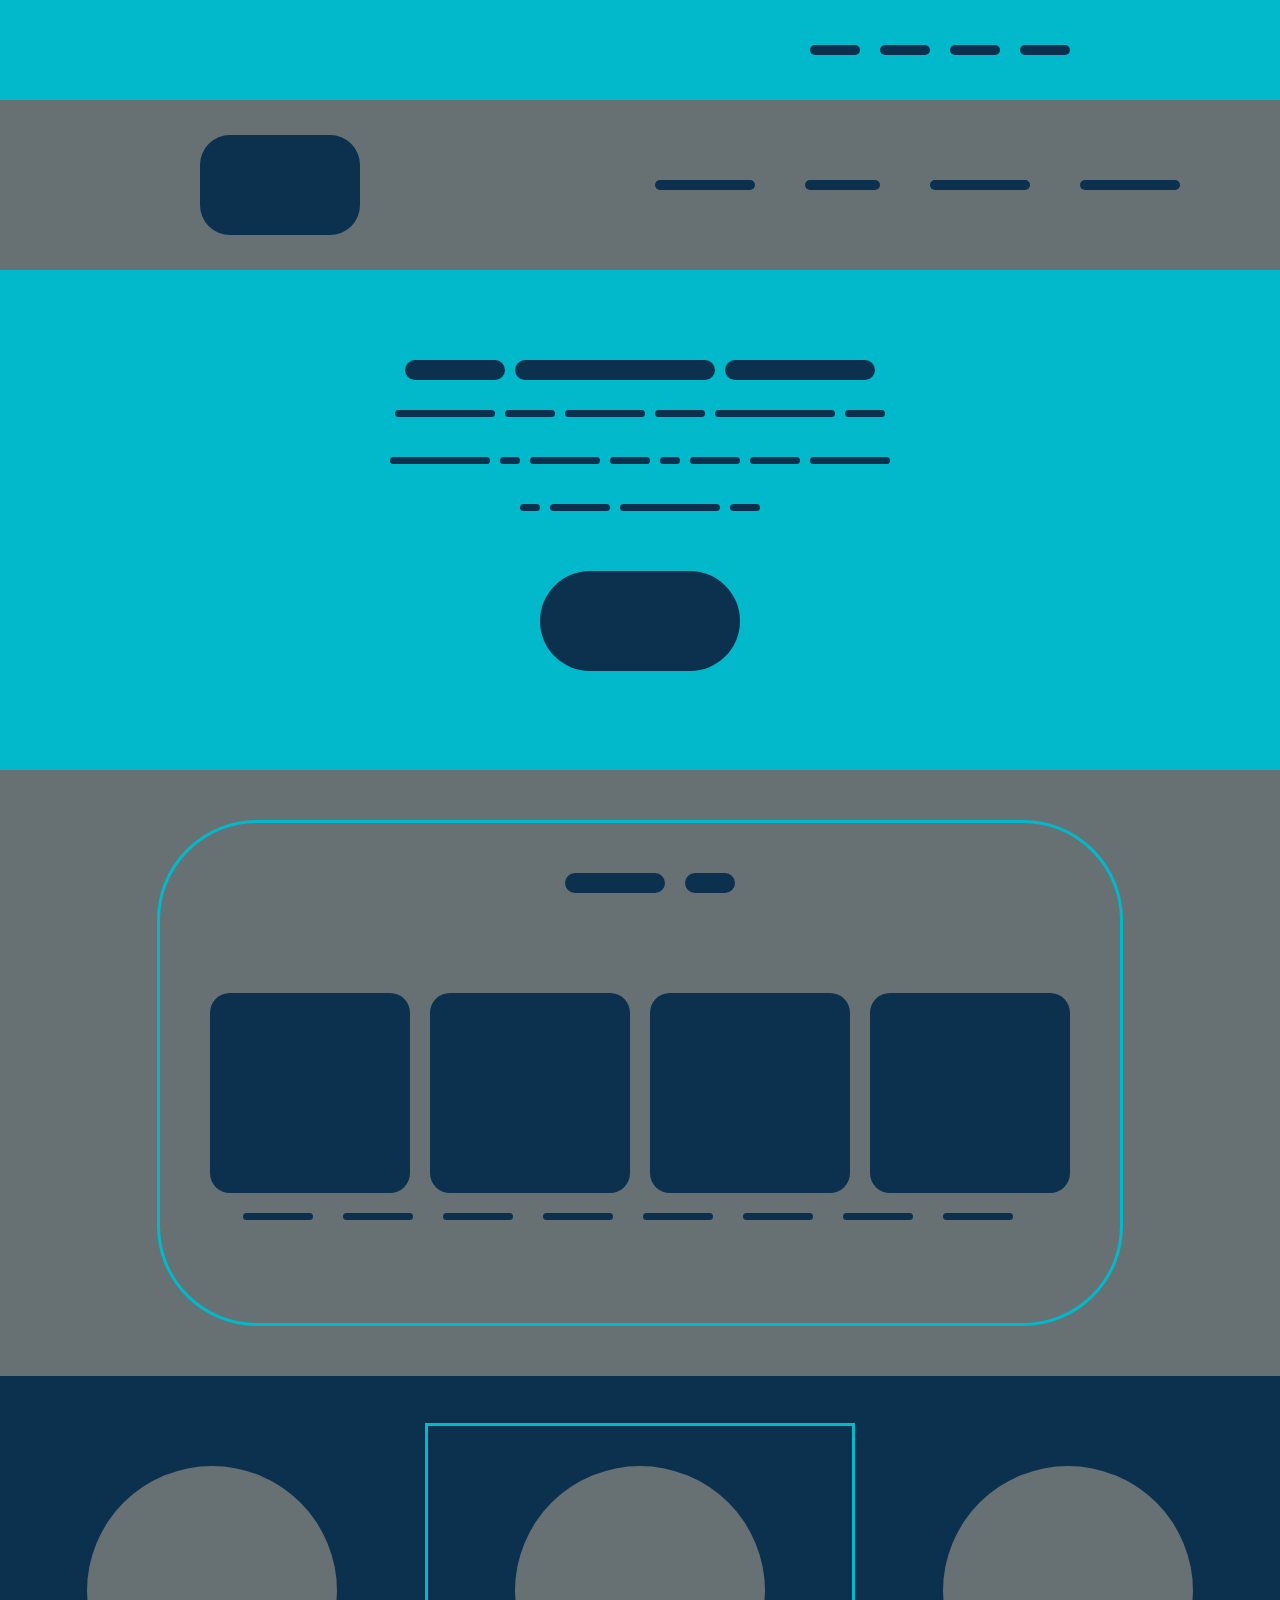
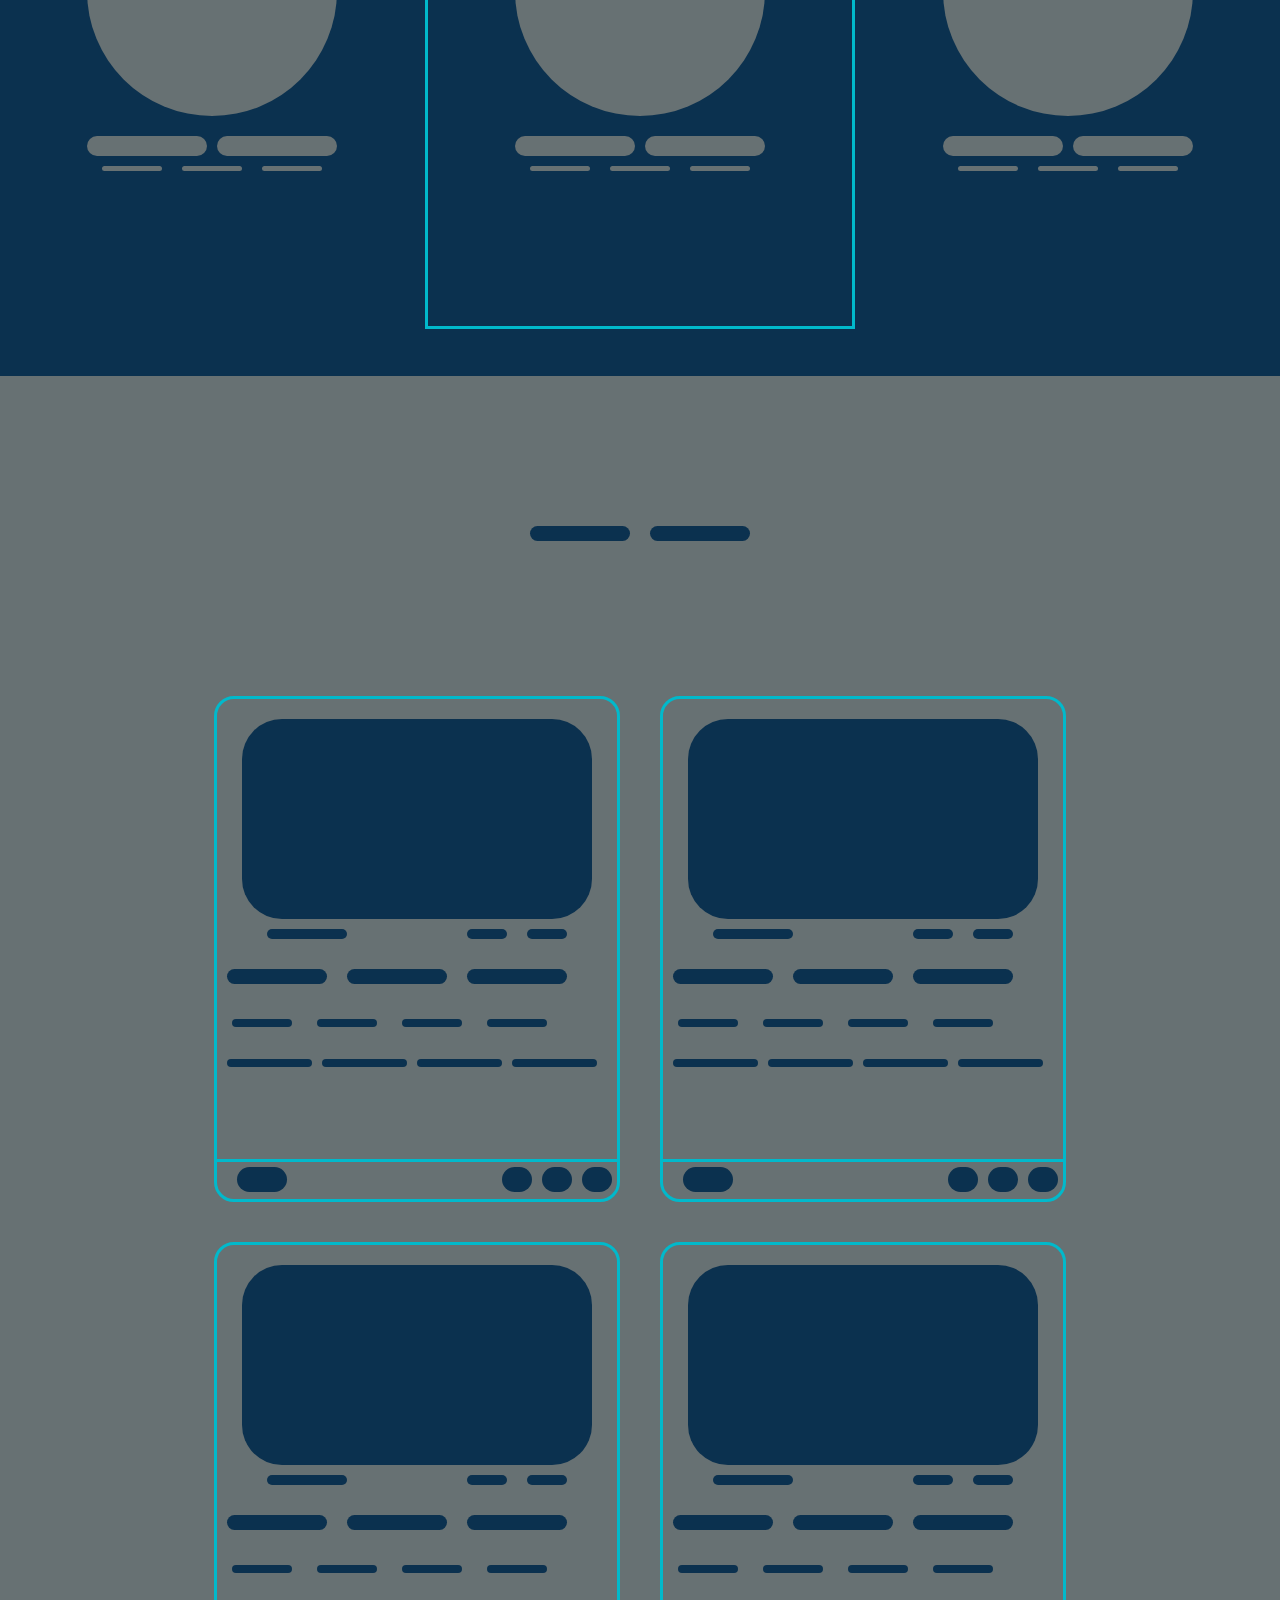
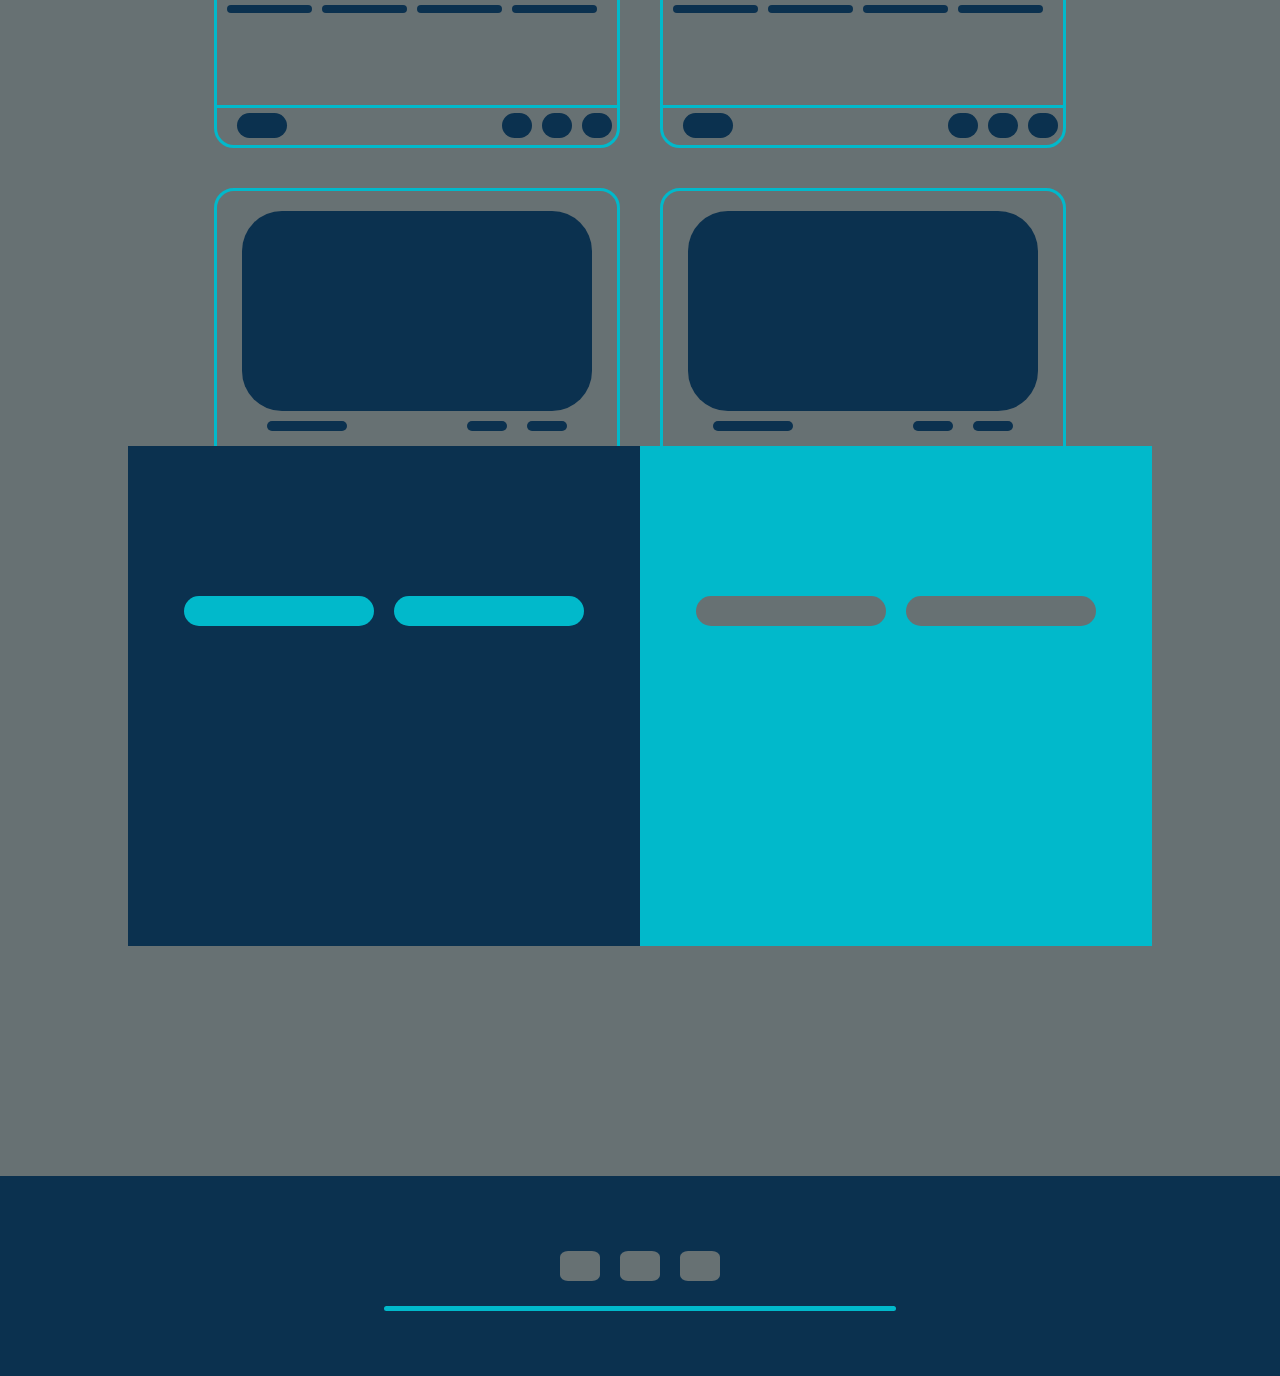
==== flexPractica/flex4PR.html @ 01e8dcb4 "Практика lesson4 , але ще без адаптивної верстки." ====
<!doctype html>
<html lang="en">
<head>
    <meta charset="UTF-8">
    <meta name="viewport"
          content="width=device-width, user-scalable=no, initial-scale=1.0, maximum-scale=1.0, minimum-scale=1.0">
    <meta http-equiv="X-UA-Compatible" content="ie=edge">
    <link rel="stylesheet" href="flex4prStyle.css">
    <title>Flex 4 PR</title>
</head>
<body>
<header class="header">
    <div class="all-menu-header">
        <div class="header-box"></div>
        <div class="header-box"></div>
        <div class="header-box"></div>
        <div class="header-box"></div>
    </div>
</header>

<div class="box-title-menu">
    <div class="title-menu-left"></div>
    <div class="title-menu-right">
        <div class="title-menu-box-1"></div>
        <div class="title-menu-box-2"></div>
        <div class="title-menu-box-1"></div>
        <div class="title-menu-box-1"></div>
    </div>
</div>

<div class="about-product">
    <div class="product-box-1">
        <div class="product__min-box-1__1"></div>
        <div class="product__min-box-1__2"></div>
        <div class="product__min-box-1__3"></div>
    </div>
    <div class="product-box-2">
        <div class="product-box-2-min-1"></div>
        <div class="product-box-2-min-2"></div>
        <div class="product-box-2-min-3"></div>
        <div class="product-box-2-min-4"></div>
        <div class="product-box-2-min-5"></div>
        <div class="product-box-2-min-6"></div>
    </div>
    <div class="product-box-3">
        <div class="product-box-3-min-1"></div>
        <div class="product-box-3-min-2"></div>
        <div class="product-box-3-min-3"></div>
        <div class="product-box-3-min-4"></div>
        <div class="product-box-3-min-5"></div>
        <div class="product-box-3-min-6"></div>
        <div class="product-box-3-min-7"></div>
        <div class="product-box-3-min-8"></div>
    </div>
    <div class="product-box-4">
        <div class="product-box-4-min-1"></div>
        <div class="product-box-4-min-2"></div>
        <div class="product-box-4-min-3"></div>
        <div class="product-box-4-min-4"></div>
    </div>
    <div class="product-box-5">
        <div class="product-box-5-min-1"></div>
    </div>
</div>

<div class="image-all">
    <div class="all-image-menu">
        <div class="image-header">
            <div class="image-header-1"></div>
            <div class="image-header-2"></div>
        </div>
        <div class="all-image-box">
            <div class="box-image-1"></div>
            <div class="box-image-1"></div>
            <div class="box-image-1"></div>
            <div class="box-image-1"></div>
        </div>
        <div class="about-image">
            <div class="about-image margin-top">
                <div class="footer-image"></div>
                <div class="footer-image"></div>
            </div>
            <div class="about-image">
                <div class="footer-image"></div>
                <div class="footer-image"></div>
            </div>
            <div class="about-image">
                <div class="footer-image"></div>
                <div class="footer-image"></div>
            </div>
            <div class="about-image">
                <div class="footer-image"></div>
                <div class="footer-image"></div>
            </div>
        </div>
    </div>
</div>

<div class="product__2">
    <div class="product-2-content-box1">
        <div class="product__2__min__box-1"></div>
        <div class="product__2__about_product">
            <div class="product__2__info"></div>
            <div class="product__2__info"></div>
            <div class="product__2__info"></div>

        </div>
        <div class="product__2__min__info">
            <div class="all__min__info__product__2"></div>
            <div class="all__min__info__product__2"></div>
        </div>
    </div>
    <div class="product-2-content-box2">
        <div class="product__2__min__box-1"></div>
        <div class="product__2__about_product">
            <div class="product__2__info"></div>
            <div class="product__2__info"></div>
            <div class="product__2__info"></div>

        </div>
        <div class="product__2__min__info">
            <div class="all__min__info__product__2"></div>
            <div class="all__min__info__product__2"></div>
        </div>
    </div>
    <div class="product-2-content-box3">
        <div class="product__2__min__box-1"></div>
        <div class="product__2__about_product">
            <div class="product__2__info"></div>
            <div class="product__2__info"></div>
            <div class="product__2__info"></div>
        </div>
        <div class="product__2__min__info">
            <div class="all__min__info__product__2"></div>
            <div class="all__min__info__product__2"></div>
        </div>
    </div>
</div>

<div class="all__menu">
    <div class="all_menu__header">
        <div class="all__menu__min__box"></div>
        <div class="all__menu__min__box"></div>
    </div>
    <div class="all__boxes">
        <div class="info__product__card">
            <div class="img_product_card"></div>
            <div class="header__info__card">
                <div class="left__box_min__info"></div>
                <div class="right__box_min__info"></div>
                <div class="right__box_min__info"></div>
            </div>
            <div class="main__info__card">
                <div class="main_info__left_card"></div>
                <div class="main_info__left_card"></div>
                <div class="main_info__left_card"></div>
            </div>
            <div class="min__info__product__card">
                <div class="min__info__box"></div>
                <div class="min__info__box"></div>
                <div class="min__info__box"></div>
                <div class="min__info__box"></div>
            </div>
            <div class="min__info__footer">
                <div class="min__info__footer__box"></div>
                <div class="min__info__footer__box"></div>
                <div class="min__info__footer__box"></div>
                <div class="min__info__footer__box"></div>
            </div>
            <div class="card__footer">
                <div class="card__footer__left"></div>
                <div class="card__footer__right">
                    <div class="card__footer__right__min__box"></div>
                    <div class="card__footer__right__min__box"></div>
                    <div class="card__footer__right__min__box"></div>
                </div>
            </div>
        </div>
        <div class="info__product__card">
            <div class="img_product_card"></div>
            <div class="header__info__card">
                <div class="left__box_min__info"></div>
                <div class="right__box_min__info"></div>
                <div class="right__box_min__info"></div>
            </div>
            <div class="main__info__card">
                <div class="main_info__left_card"></div>
                <div class="main_info__left_card"></div>
                <div class="main_info__left_card"></div>
            </div>
            <div class="min__info__product__card">
                <div class="min__info__box"></div>
                <div class="min__info__box"></div>
                <div class="min__info__box"></div>
                <div class="min__info__box"></div>
            </div>
            <div class="min__info__footer">
                <div class="min__info__footer__box"></div>
                <div class="min__info__footer__box"></div>
                <div class="min__info__footer__box"></div>
                <div class="min__info__footer__box"></div>
            </div>
            <div class="card__footer">
                <div class="card__footer__left"></div>
                <div class="card__footer__right">
                    <div class="card__footer__right__min__box"></div>
                    <div class="card__footer__right__min__box"></div>
                    <div class="card__footer__right__min__box"></div>
                </div>
            </div>
        </div>
        <div class="info__product__card">
            <div class="img_product_card"></div>
            <div class="header__info__card">
                <div class="left__box_min__info"></div>
                <div class="right__box_min__info"></div>
                <div class="right__box_min__info"></div>
            </div>
            <div class="main__info__card">
                <div class="main_info__left_card"></div>
                <div class="main_info__left_card"></div>
                <div class="main_info__left_card"></div>
            </div>
            <div class="min__info__product__card">
                <div class="min__info__box"></div>
                <div class="min__info__box"></div>
                <div class="min__info__box"></div>
                <div class="min__info__box"></div>
            </div>
            <div class="min__info__footer">
                <div class="min__info__footer__box"></div>
                <div class="min__info__footer__box"></div>
                <div class="min__info__footer__box"></div>
                <div class="min__info__footer__box"></div>
            </div>
            <div class="card__footer">
                <div class="card__footer__left"></div>
                <div class="card__footer__right">
                    <div class="card__footer__right__min__box"></div>
                    <div class="card__footer__right__min__box"></div>
                    <div class="card__footer__right__min__box"></div>
                </div>
            </div>
        </div>
        <div class="info__product__card">
            <div class="img_product_card"></div>
            <div class="header__info__card">
                <div class="left__box_min__info"></div>
                <div class="right__box_min__info"></div>
                <div class="right__box_min__info"></div>
            </div>
            <div class="main__info__card">
                <div class="main_info__left_card"></div>
                <div class="main_info__left_card"></div>
                <div class="main_info__left_card"></div>
            </div>
            <div class="min__info__product__card">
                <div class="min__info__box"></div>
                <div class="min__info__box"></div>
                <div class="min__info__box"></div>
                <div class="min__info__box"></div>
            </div>
            <div class="min__info__footer">
                <div class="min__info__footer__box"></div>
                <div class="min__info__footer__box"></div>
                <div class="min__info__footer__box"></div>
                <div class="min__info__footer__box"></div>
            </div>
            <div class="card__footer">
                <div class="card__footer__left"></div>
                <div class="card__footer__right">
                    <div class="card__footer__right__min__box"></div>
                    <div class="card__footer__right__min__box"></div>
                    <div class="card__footer__right__min__box"></div>
                </div>
            </div>
        </div>
        <div class="info__product__card">
            <div class="img_product_card"></div>
            <div class="header__info__card">
                <div class="left__box_min__info"></div>
                <div class="right__box_min__info"></div>
                <div class="right__box_min__info"></div>
            </div>
            <div class="main__info__card">
                <div class="main_info__left_card"></div>
                <div class="main_info__left_card"></div>
                <div class="main_info__left_card"></div>
            </div>
            <div class="min__info__product__card">
                <div class="min__info__box"></div>
                <div class="min__info__box"></div>
                <div class="min__info__box"></div>
                <div class="min__info__box"></div>
            </div>
            <div class="min__info__footer">
                <div class="min__info__footer__box"></div>
                <div class="min__info__footer__box"></div>
                <div class="min__info__footer__box"></div>
                <div class="min__info__footer__box"></div>
            </div>
            <div class="card__footer">
                <div class="card__footer__left"></div>
                <div class="card__footer__right">
                    <div class="card__footer__right__min__box"></div>
                    <div class="card__footer__right__min__box"></div>
                    <div class="card__footer__right__min__box"></div>
                </div>
            </div>
        </div>
        <div class="info__product__card">
            <div class="img_product_card"></div>
            <div class="header__info__card">
                <div class="left__box_min__info"></div>
                <div class="right__box_min__info"></div>
                <div class="right__box_min__info"></div>
            </div>
            <div class="main__info__card">
                <div class="main_info__left_card"></div>
                <div class="main_info__left_card"></div>
                <div class="main_info__left_card"></div>
            </div>
            <div class="min__info__product__card">
                <div class="min__info__box"></div>
                <div class="min__info__box"></div>
                <div class="min__info__box"></div>
                <div class="min__info__box"></div>
            </div>
            <div class="min__info__footer">
                <div class="min__info__footer__box"></div>
                <div class="min__info__footer__box"></div>
                <div class="min__info__footer__box"></div>
                <div class="min__info__footer__box"></div>
            </div>
            <div class="card__footer">
                <div class="card__footer__left"></div>
                <div class="card__footer__right">
                    <div class="card__footer__right__min__box"></div>
                    <div class="card__footer__right__min__box"></div>
                    <div class="card__footer__right__min__box"></div>
                </div>
            </div>
        </div>
    </div>
    <div class="big__two__card__product">
        <div class="big__card__left">
            <div class="header__big__card__left">
                <div class="header__min__box__left"></div>
                <div class="header__min__box__left"></div>
            </div>
            <div class="left__card__info"></div>
        </div>
        <div class="big__card__right">
            <div class="header__big__card__right">
                <div class="header__min__box__right"></div>
                <div class="header__min__box__right"></div>
            </div>
        </div>
    </div>
</div>

<footer>
    <div class="footer__menu">
        <div class="footer__box"></div>
        <div class="footer__box"></div>
        <div class="footer__box"></div>
    </div>
    <div class="footer__stretch"></div>
</footer>

</body>
</html>
---- flexPractica/flex4prStyle.css ----
:root{
    --color--blue: #01b9cb;
    --color--gray: #677173;
    --color--dark--blue: #0b314f;
}
body{
    margin: 0;
}
.header {
    height: 100px;
    width: 100%;
    background: var(--color--blue);
    display: flex;
    justify-content: right;
    align-items: center;
}
.all-menu-header{
    margin-right: 200px;
    display: flex;
}
.header-box{
    height: 10px;
    width: 50px;
    background: var(--color--dark--blue);
    margin: 10px;
    border-radius: 50px;
}
.box-title-menu{
    height: 170px;
    width: 100%;
    background: var(--color--gray);
    display: flex;
    align-items: center;
}
.title-menu-left{
    height: 100px;
    width: 250px;
    background: var(--color--dark--blue);
    margin-left: 200px;
    border-radius: 30px;
}
.title-menu-right{
    height: 170px;
    width: 100%;
    display: flex;
    justify-content: right;
    align-items: center;
    margin-right: 100px;
}
.title-menu-box-1{
    height: 10px;
    width: 100px;
    background: var(--color--dark--blue);
    margin-left: 50px;
    border-radius: 50px;
}
.title-menu-box-2{
    height: 10px;
    width: 75px;
    background: var(--color--dark--blue);
    margin-left: 50px;
    border-radius: 50px;
}
.about-product{
    height: 500px;
    width: 100%;
    background: var(--color--blue);
}
.product-box-1{
    display: flex;
    justify-content: center;
    align-items: center;
    padding-top: 80px;
}
.product__min-box-1__1{
    height: 20px;
    width: 100px;
    background: var(--color--dark--blue);
    border-radius: 50px;
    margin: 10px 5px 30px 5px;
}
.product__min-box-1__2{
    height: 20px;
    width: 200px;
    background: var(--color--dark--blue);
    border-radius: 50px;
    margin: 10px 5px 30px 5px;
}
.product__min-box-1__3{
    height: 20px;
    width: 150px;
    background: var(--color--dark--blue);
    border-radius: 50px;
    margin: 10px 5px 30px 5px;
}
.product-box-2{
    display: flex;
    justify-content: center;
    align-items: center;
    column-gap: 10px;
}
.product-box-2-min-1{
    height: 7px;
    width: 100px;
    background: var(--color--dark--blue);
    border-radius: 50px;
}
.product-box-2-min-2{
    height: 7px;
    width: 50px;
    background: var(--color--dark--blue);
    border-radius: 50px;
}
.product-box-2-min-3{
    height: 7px;
    width: 80px;
    background: var(--color--dark--blue);
    border-radius: 50px;
}
.product-box-2-min-4{
    height: 7px;
    width: 50px;
    background: var(--color--dark--blue);
    border-radius: 50px;
}
.product-box-2-min-5{
    height: 7px;
    width: 120px;
    background: var(--color--dark--blue);
    border-radius: 50px;
}
.product-box-2-min-6{
    height: 7px;
    width: 40px;
    background: var(--color--dark--blue);
    border-radius: 50px;
}
.product-box-3{
    display: flex;
    justify-content: center;
    align-items: center;
    column-gap: 10px;
    margin: 40px 10px 10px 10px;
}
.product-box-3-min-1{
    height: 7px;
    width: 100px;
    background: var(--color--dark--blue);
    border-radius: 50px;
}
.product-box-3-min-2{
    height: 7px;
    width: 20px;
    background: var(--color--dark--blue);
    border-radius: 50px;
}
.product-box-3-min-3{
    height: 7px;
    width: 70px;
    background: var(--color--dark--blue);
    border-radius: 50px;
}
.product-box-3-min-4{
    height: 7px;
    width: 40px;
    background: var(--color--dark--blue);
    border-radius: 50px;
}
.product-box-3-min-1{
    height: 7px;
    width: 100px;
    background: var(--color--dark--blue);
    border-radius: 50px;
}
.product-box-3-min-5{
    height: 7px;
    width: 20px;
    background: var(--color--dark--blue);
    border-radius: 50px;
}
.product-box-3-min-6{
    height: 7px;
    width: 50px;
    background: var(--color--dark--blue);
    border-radius: 50px;
}
.product-box-3-min-7{
    height: 7px;
    width: 50px;
    background: var(--color--dark--blue);
    border-radius: 50px;
}
.product-box-3-min-8{
    height: 7px;
    width: 80px;
    background: var(--color--dark--blue);
    border-radius: 50px;
}
.product-box-4{
    display: flex;
    justify-content: center;
    align-items: center;
    column-gap: 10px;
    margin-top: 40px;
}
.product-box-4-min-1{
    height: 7px;
    width: 20px;
    background: var(--color--dark--blue);
    border-radius: 50px;
}
.product-box-4-min-2{
    height: 7px;
    width: 60px;
    background: var(--color--dark--blue);
    border-radius: 50px;
}
.product-box-4-min-3{
    height: 7px;
    width: 100px;
    background: var(--color--dark--blue);
    border-radius: 50px;
}
.product-box-4-min-4{
    height: 7px;
    width: 30px;
    background: var(--color--dark--blue);
    border-radius: 50px;
}
.product-box-5{
    display: flex;
    justify-content: center;
    align-items: center;
    margin-top: 60px;
}
.product-box-5-min-1{
    height: 100px;
    width: 200px;
    background: var(--color--dark--blue);
    border-radius: 50px;
}
.image-all{
    width: 100%;
    background-color: var(--color--gray);
    display: flex;
}

.all-image-menu{
    height: 500px;
    width: 75%;
    border: 3px solid var(--color--blue);
    border-radius: 100px;
    margin: 50px auto;
}
.image-header{
    display: flex;
    margin-top: 50px;
    justify-content: center;
}
.image-header-1{
    height: 20px;
    width: 100px;
    background: var(--color--dark--blue);
    border-radius: 50px;
    margin: 0 20px 0 20px;
}
.image-header-2{
    height: 20px;
    width: 50px;
    background: var(--color--dark--blue);
    border-radius: 50px;
}
.all-image-box{
    display: flex;
    justify-content: center;
    column-gap: 20px;
    margin-top: 100px;
}
.box-image-1{
    height: 200px;
    width: 200px;
    background: var(--color--dark--blue);
    border-radius: 20px;
}
.about-image{
    display: flex;
    justify-content: center;
    margin-top: 10px;
    column-gap: 5px;
}
.footer-image{
    height: 7px;
    width: 50px;
    background: var(--color--dark--blue);
    border-radius: 20px;
    margin: 0 25px 0 0;
    padding: 0 50px 0 20px;
    box-sizing: border-box;
}
.margin-top{
    margin-top: 10px;
}
.product__2{
    height: 600px;
    width: 100%;
    background: var(--color--dark--blue);
    display: flex;
    justify-content: space-around;
    align-items: center;
}
.product-2-content-box1{
    height: 500px;
    width: 33.33%;
}
.product-2-content-box2{
    height: 500px;
    width: 33.33%;
    border: 3px solid var(--color--blue);
}
.product-2-content-box3{
    height: 500px;
    width: 33.33%;
}
.product__2__min__box-1{
    display: flex;
    margin: 40px auto 0 auto;
    height: 250px;
    width: 250px;
    border-radius: 50%;
    background: var(--color--gray);
}
.product__2__about_product{
    height: 20px;
    width: 100%;
    display: flex;
    justify-content: center;
    column-gap: 20px;
}
.product__2__info{
    height: 5px;
    width: 60px;
    background: var(--color--gray);
    border-radius: 20px;
    margin-top: 50px;
}
.product__2__min__info{
    height: 20px;
    width: 100%;
    display: flex;
    justify-content: center;
    column-gap: 10px;
}
.all__min__info__product__2{
    height: 20px;
    width: 120px;
    background: var(--color--gray);
    border-radius: 20px;
}
.all__menu{
    width: 100%;
    height: 2400px;
    background: var(--color--gray);
}
.all_menu__header{
    height: 20px;
    width: 100%;
    display: flex;
    justify-content: center;
    column-gap: 20px;
}
.all__menu__min__box{
    height: 15px;
    width: 100px;
    background: var(--color--dark--blue);
    margin-top: 150px;
    border-radius: 20px;
}
.all__boxes{
    width: 100%;
    height: 800px;
    display: flex;
    justify-content: center;
    flex-wrap: wrap;
    column-gap: 40px;
    row-gap: 40px;
    margin-top: 300px;
}
.info__product__card{
    height: 500px;
    width: 400px;
    border: 3px solid var(--color--blue);
    border-radius: 20px;
}
.img_product_card{
    height: 200px;
    width: 350px;
    display: flex;
    justify-content: center;
    background: var(--color--dark--blue);
    margin: 20px auto 0 auto;
    border-radius: 40px;
}
.header__info__card{
    display: flex;
    width: 100%;
    height: 10px;
    column-gap: 20px;
}
.left__box_min__info{
    height: 10px;
    width: 80px;
    background: var(--color--dark--blue);
    display: flex;
    margin: 10px 100px 0 50px;
    border-radius: 20px;
}
.right__box_min__info{
    height: 10px;
    width: 40px;
    display: flex;
    background: var(--color--dark--blue);
    border-radius: 20px;
    margin: 10px 0 10px 0;
}
.main__info__card{
    height: 30px;
    width: 100%;
    display: flex;
    margin-top: 40px;
    column-gap: 10px;
}
.main_info__left_card{
    height: 15px;
    width: 100px;
    background: var(--color--dark--blue);
    border-radius: 20px;
    margin-left: 10px;
}
.min__info__product__card{
    width: 100%;
    height: 20px;
    display: flex;
    margin-top: 20px;
    column-gap: 10px;
}
.min__info__box{
    height: 8px;
    width: 60px;
    background: var(--color--dark--blue);
    border-radius: 20px;
    margin-left: 15px;
}
.min__info__footer{
    width: 100%;
    height: 20px;
    display: flex;
    margin-top: 20px;
}
.min__info__footer__box{
    height: 8px;
    width: 85px;
    background: var(--color--dark--blue);
    border-radius: 20px;
    margin-left: 10px;
}
.card__footer{
    width: 100%;
    height: 30px;
    border-top: 3px solid var(--color--blue);
    display: flex;
    margin-top: 80px;
}
.card__footer__left{
    height: 25px;
    width: 60px;
    border-radius: 20px;
    background: var(--color--dark--blue);
    margin: 5px 0 0 20px;
}
.card__footer__right{
    height: 25px;
    width: 100%;
    display: flex;
    justify-content: right;
}
.card__footer__right__min__box{
    height: 25px;
    width: 30px;
    background: var(--color--dark--blue);
    border-radius: 20px;
    margin: 5px 5px 0 5px;
}
.big__two__card__product{
    height: 500px;
    width: 80%;
    margin: 550px auto 0 auto;
    display: flex;
}
.big__card__left{
    height: 500px;
    width: 50%;
    background: var(--color--dark--blue);
    display: flex;
}
.big__card__right{
    height: 500px;
    width: 50%;
    background: var(--color--blue);
}
.header__big__card__left{
    height: 30px;
    width: 400px;
    margin: 150px auto 0 auto;
    display: flex;
    column-gap: 20px;
}
.header__min__box__left{
    height: 30px;
    width: 200px;
    background: var(--color--blue);
    border-radius: 20px;
}
.header__big__card__right{
    height: 30px;
    width: 400px;
    margin: 150px auto 0 auto;
    display: flex;
    column-gap: 20px;
}
.header__min__box__right{
    height: 30px;
    width: 200px;
    background: var(--color--gray);
    border-radius: 20px;
}
footer{
    height: 200px;
    width: 100%;
    background: var(--color--dark--blue);
}
.footer__menu{
    height: 30px;
    width: 100%;
    display: flex;
    justify-content: center;
    align-items: center;
    column-gap: 20px;
}
.footer__box{
    height: 30px;
    width: 40px;
    background: var(--color--gray);
    margin-top: 150px;
    border-radius: 20%;
}
.footer__stretch{
    height: 5px;
    width: 40%;
    margin: 100px auto 0 auto;
    background: var(--color--blue);
    border-radius: 20px;
}
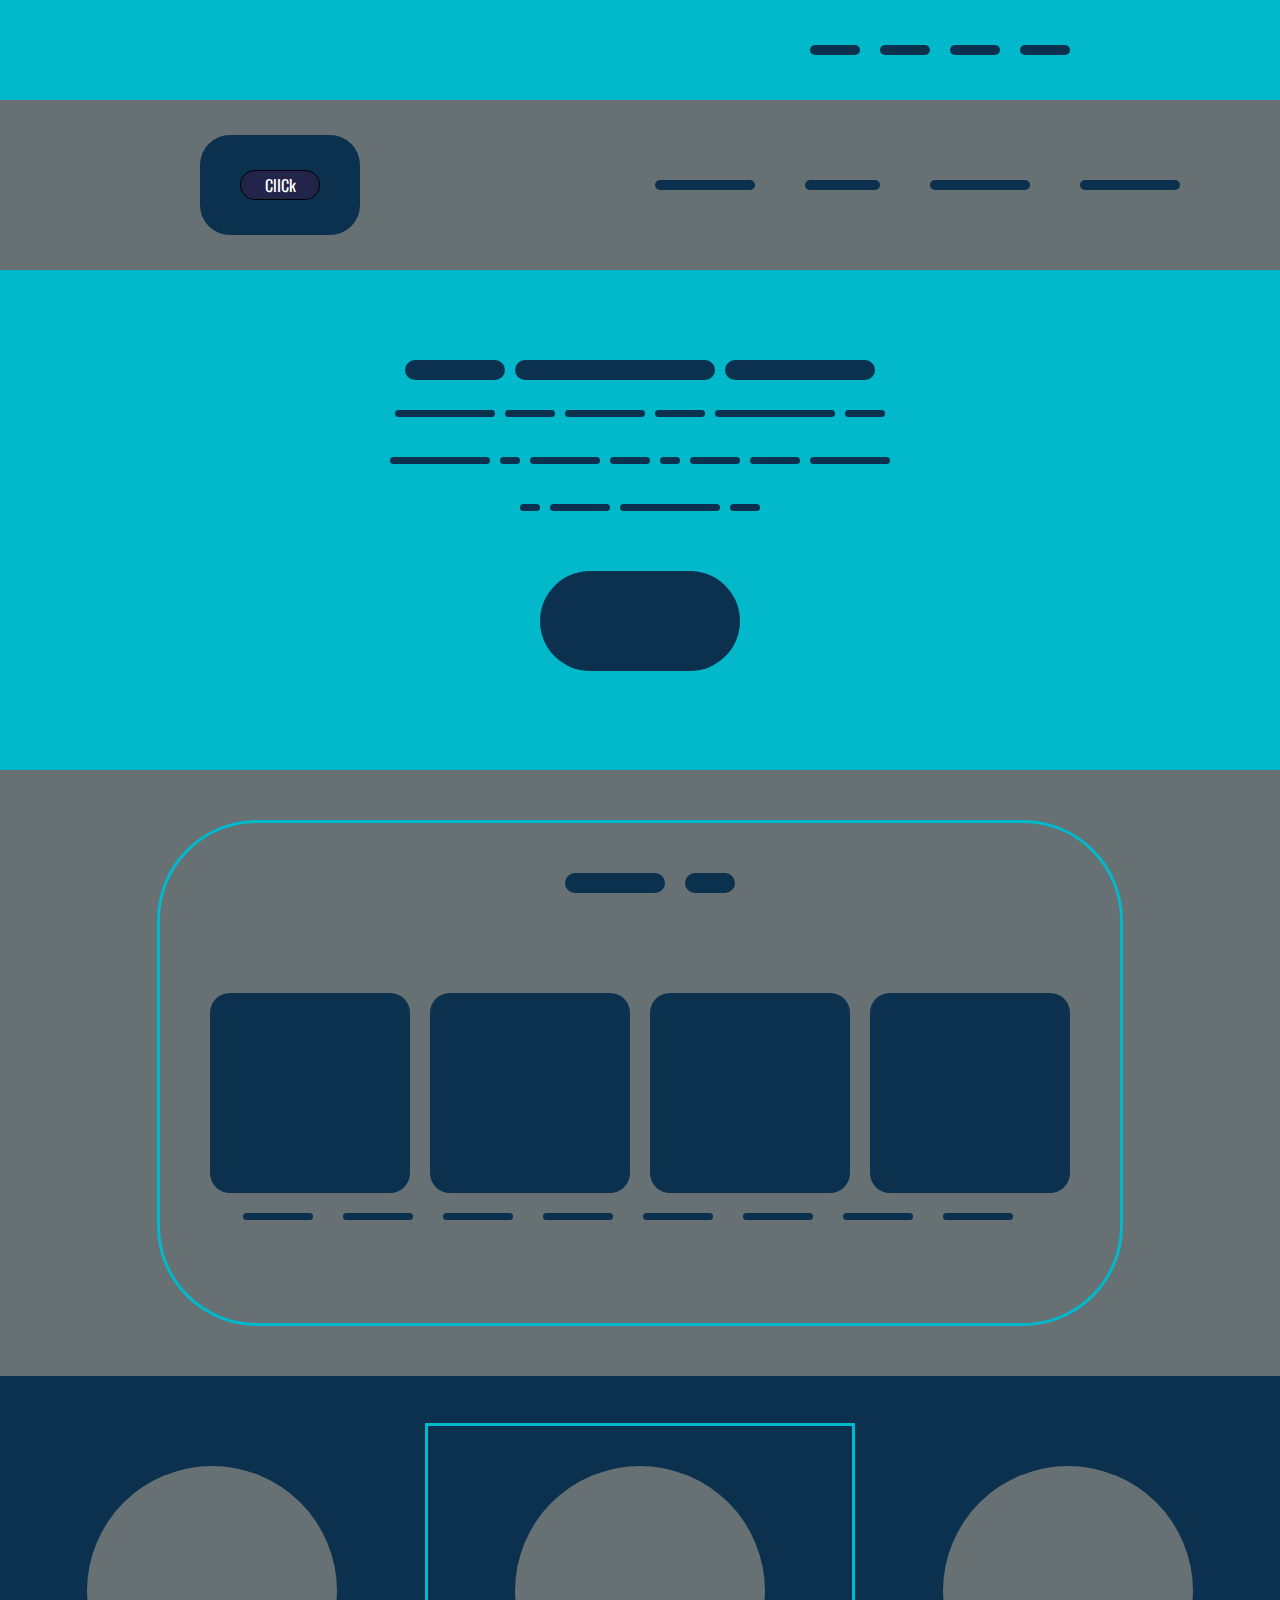
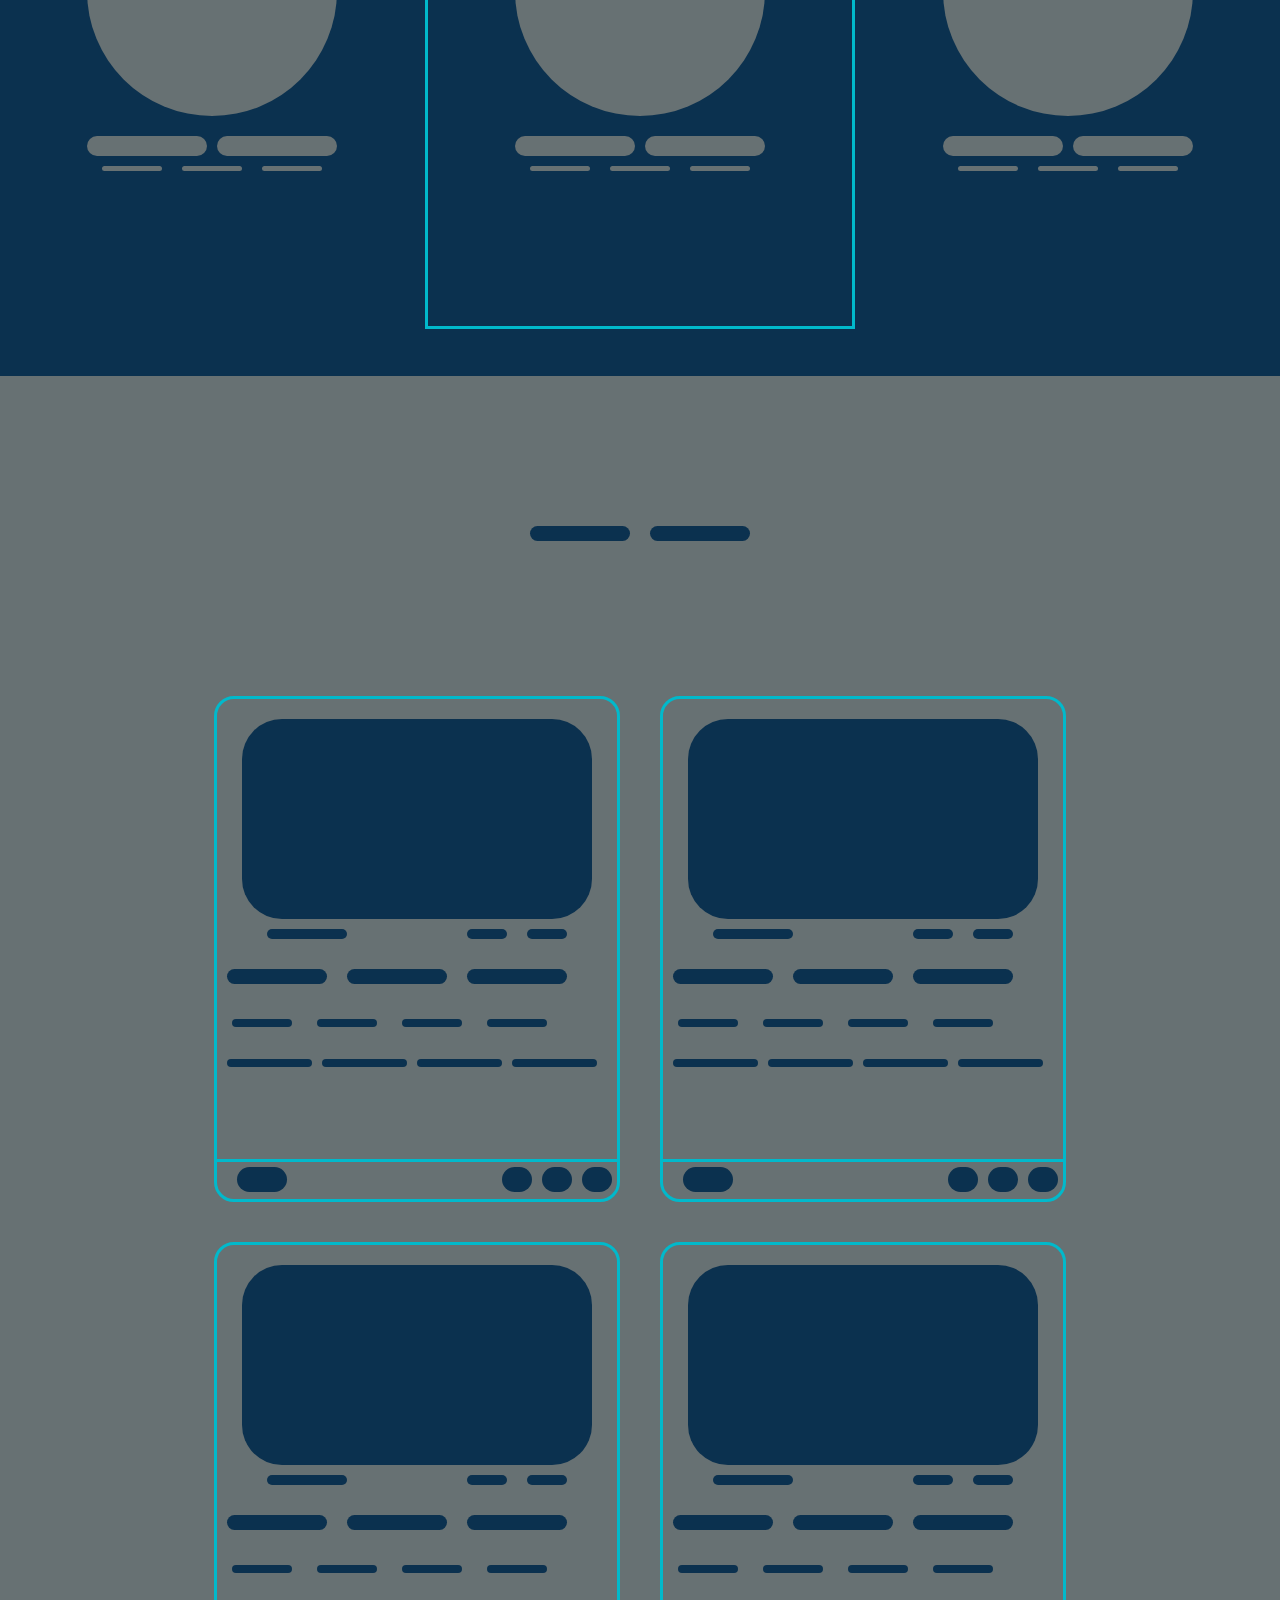
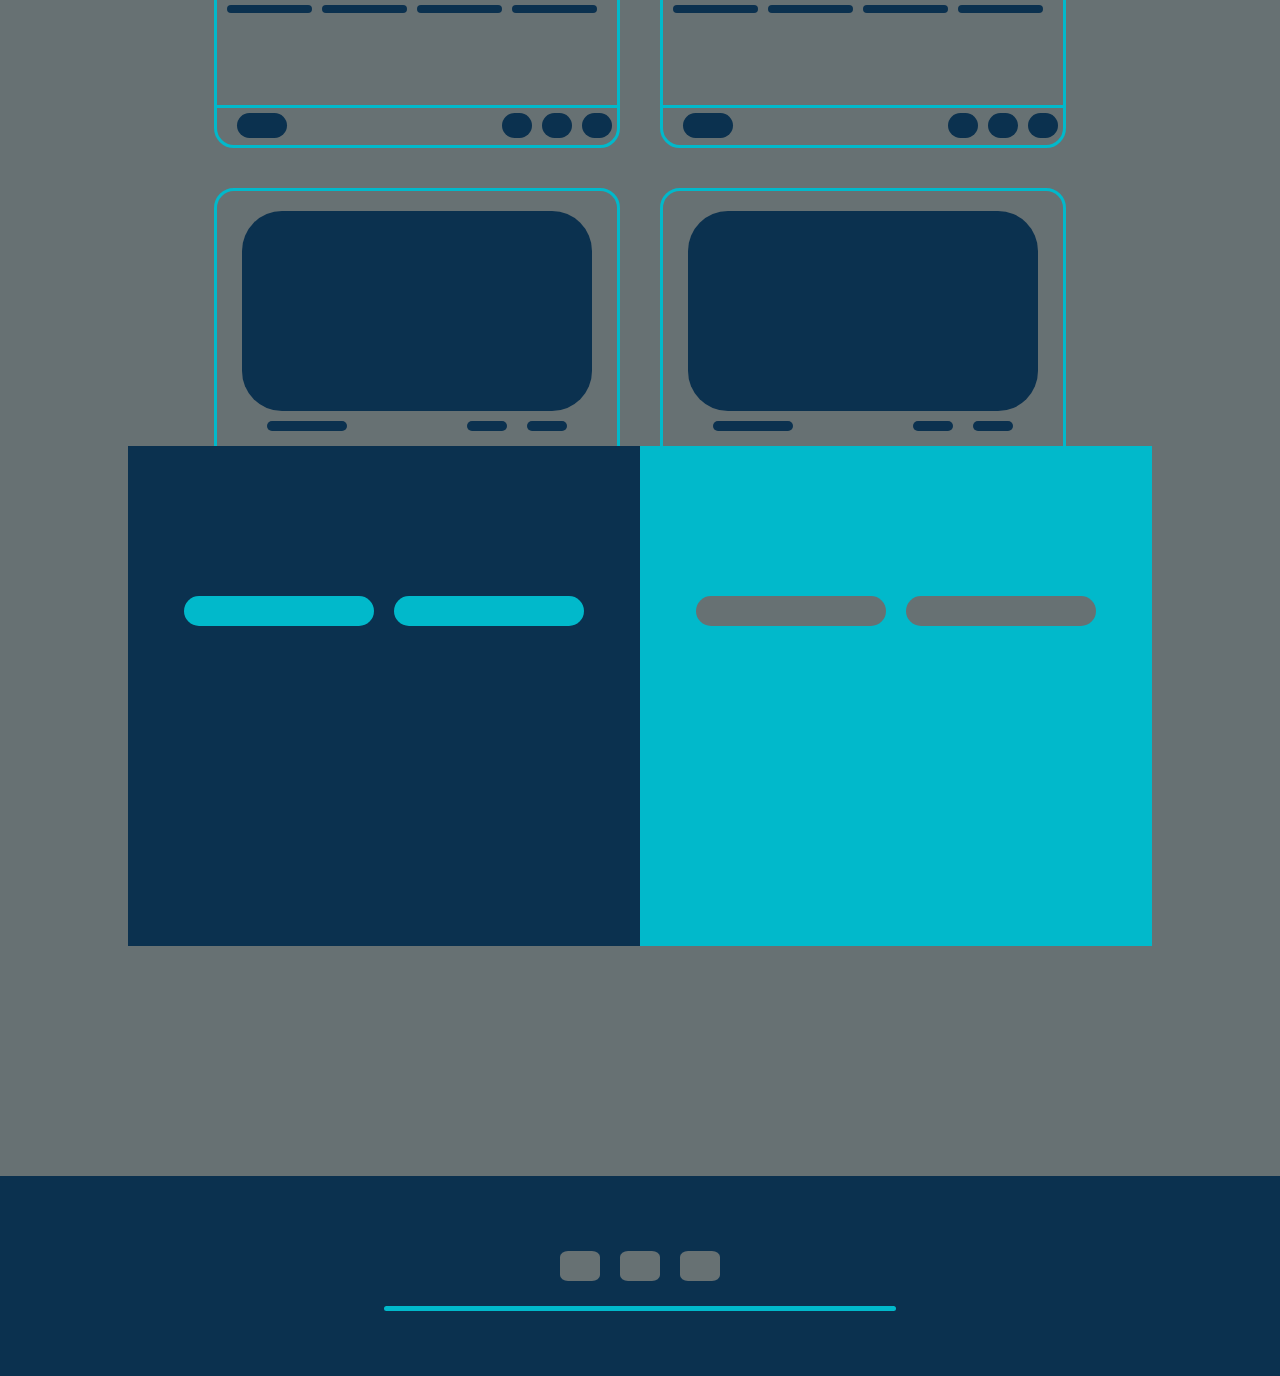
==== commit 7e1fcba5: "HomeWork 4 , адаптував файл під Iphone x" ====
--- a/flexPractica/flex4PR.html
+++ b/flexPractica/flex4PR.html
@@ -6,7 +6,11 @@
           content="width=device-width, user-scalable=no, initial-scale=1.0, maximum-scale=1.0, minimum-scale=1.0">
     <meta http-equiv="X-UA-Compatible" content="ie=edge">
     <link rel="stylesheet" href="flex4prStyle.css">
+    <link rel="stylesheet" href="mediaHM4.css">
     <title>Flex 4 PR</title>
+    <style>
+        @import url('https://fonts.googleapis.com/css2?family=Oswald:wght@300&display=swap');
+    </style>
 </head>
 <body>
 <header class="header">
@@ -19,7 +23,7 @@
 </header>
 
 <div class="box-title-menu">
-    <div class="title-menu-left"></div>
+    <div class="title-menu-left"><button >ClICk</button></div>
     <div class="title-menu-right">
         <div class="title-menu-box-1"></div>
         <div class="title-menu-box-2"></div>
--- a/flexPractica/flex4prStyle.css
+++ b/flexPractica/flex4prStyle.css
@@ -38,6 +38,19 @@
     background: var(--color--dark--blue);
     margin-left: 200px;
     border-radius: 30px;
+    display: flex;
+    align-items: center;
+}
+.title-menu-left > button{
+    margin: 0 auto;
+    height: 30px;
+    width: 80px;
+    border-radius: 25px;
+    background: rgba(48, 29, 72, 0.63);
+    border: 1px solid rgba(0, 0, 0, 0.91);
+    font-family: 'Oswald', sans-serif;
+    font-size: 16px;
+    color: white;
 }
 .title-menu-right{
     height: 170px;
--- a/flexPractica/mediaHM4.css
+++ b/flexPractica/mediaHM4.css
@@ -0,0 +1,137 @@
+@media screen and (max-width: 375px) and (max-height: 812px) {
+    .all-menu-header{
+        margin-right: 0;
+    }
+    .title-menu-left {
+        margin-left: 0;
+    }
+
+    .title-menu-right {
+        margin-right: 0;
+    }
+
+    .title-menu-box-1 {
+        width: 20px;
+    }
+
+    .title-menu-box-2 {
+        width: 30px;
+    }
+
+    .box-image-1 {
+        width: 50px;
+    }
+
+    .footer-image {
+        padding: 0;
+        width: 7px;
+    }
+    .about-image{
+        column-gap: 0;
+    }
+
+    .product__2 {
+        flex-direction: column;
+    }
+
+    .product-2-content-box1, .product-2-content-box2, .product-2-content-box3 {
+        height: 350px;
+        /*margin: 50px;*/
+    }
+
+    .product__2__min__box-1 {
+        height: 100px;
+        width: 100px;
+    }
+
+    .all__menu {
+        height: 4500px;
+    }
+
+    .info__product__card {
+        width: 300px;
+    }
+
+    .img_product_card {
+        width: 290px;
+    }
+
+    .big__two__card__product {
+        margin: 2700px auto 0 auto;
+    }
+    .header__min__box__left, .header__min__box__right{
+        width: 50px;
+        margin: 0 auto;
+    }
+    .header__big__card__right{
+        width: 100px;
+    }
+}
+@media screen and (max-width: 812px) and (max-height: 375px){
+    .all-menu-header{
+        margin-right: 0;
+    }
+    .title-menu-left {
+        margin-left: 0;
+    }
+
+    .title-menu-right {
+        margin-right: 0;
+    }
+
+    .title-menu-box-1 {
+        width: 20px;
+    }
+
+    .title-menu-box-2 {
+        width: 30px;
+    }
+
+    .box-image-1 {
+        width: 50px;
+    }
+
+    .footer-image {
+        padding: 0;
+        width: 7px;
+    }
+    .about-image{
+        column-gap: 0;
+    }
+
+    .product__2 {
+        flex-direction: column;
+    }
+
+    .product-2-content-box1, .product-2-content-box2, .product-2-content-box3 {
+        height: 350px;
+    }
+
+    .product__2__min__box-1 {
+        height: 100px;
+        width: 100px;
+    }
+
+    .all__menu {
+        height: 2700px;
+    }
+
+    .info__product__card {
+        width: 300px;
+    }
+
+    .img_product_card {
+        width: 290px;
+    }
+
+    .big__two__card__product {
+        margin: 900px auto 0 auto;
+    }
+    .header__min__box__left, .header__min__box__right{
+        width: 50px;
+        margin: 0 auto;
+    }
+    .header__big__card__right{
+        width: 100px;
+    }
+}